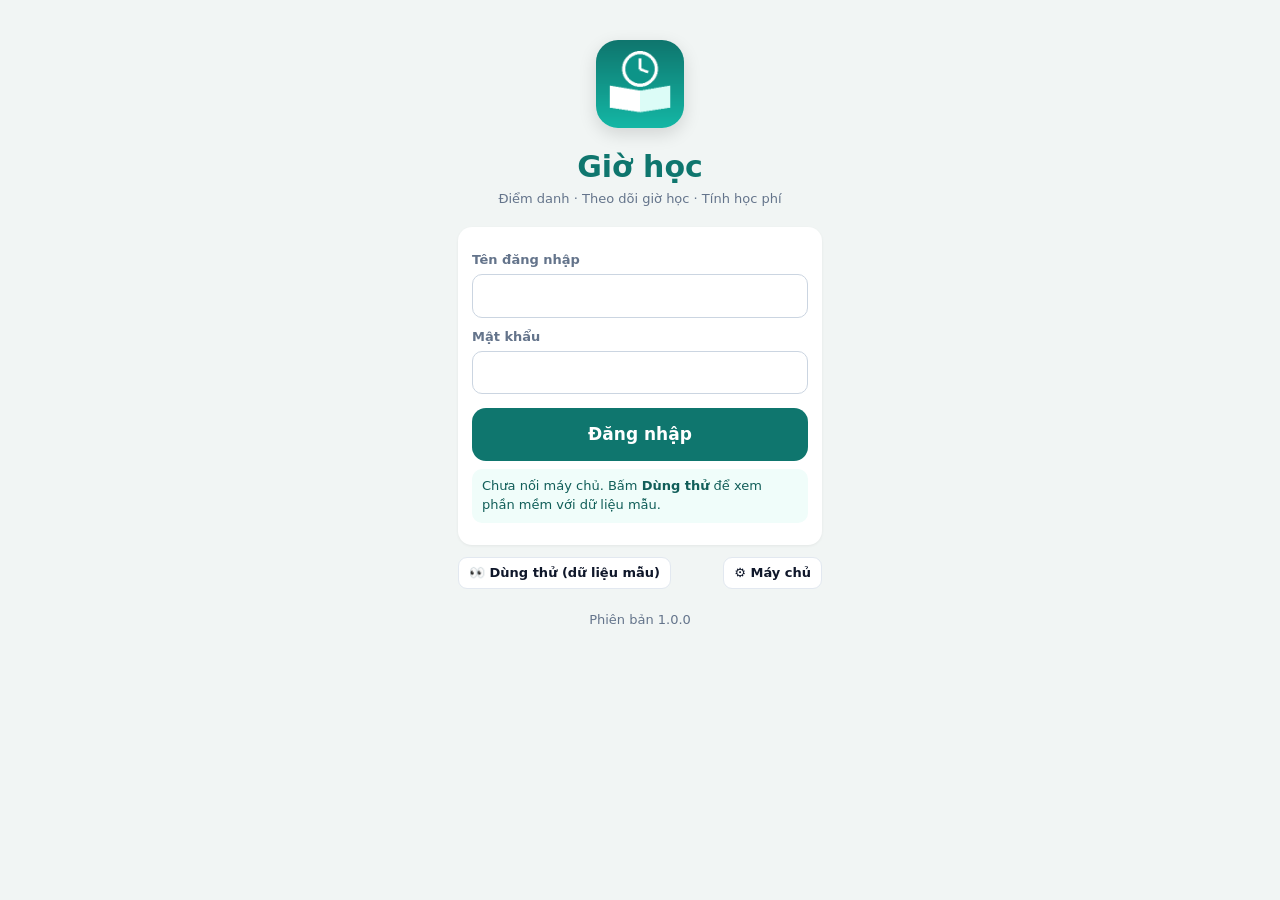
==== web/index.html @ 18c8f938 "Giờ học 1.0: điểm danh, nhật ký, thống kê, học phí, app Android Co-Authored-By: Claude Opus 5.5 <nor" ====
<!DOCTYPE html>
<html lang="vi">
<head>
<meta charset="utf-8">
<meta name="viewport" content="width=device-width,initial-scale=1,viewport-fit=cover">
<meta name="theme-color" content="#0f766e">
<title>Giờ học</title>
<link rel="manifest" href="manifest.webmanifest">
<link rel="icon" href="icons/icon-192.png">
<link rel="apple-touch-icon" href="icons/apple-180.png">
<meta name="apple-mobile-web-app-capable" content="yes">
<link rel="stylesheet" href="app.css">
</head>
<body>
<div id="app"><div class="splash"><img src="icons/icon-192.png" alt=""><div>Đang tải…</div></div></div>
<div id="modal"></div>
<div id="toast"></div>
<div id="print"></div>
<script src="config.js"></script>
<script src="version.js"></script>
<script src="core.js"></script>
<script src="demo.js"></script>
<script src="app.js"></script>
</body>
</html>
---- web/app.css ----
:root{--p:#0f766e;--p2:#14b8a6;--bg:#f1f5f4;--card:#fff;--tx:#0f172a;--mu:#64748b;--bd:#e2e8f0;--ok:#16a34a;--er:#dc2626;--wa:#d97706;--r:14px}
*{box-sizing:border-box;-webkit-tap-highlight-color:transparent}
html,body{margin:0;background:var(--bg);color:var(--tx);font:15px/1.45 system-ui,-apple-system,"Segoe UI",Roboto,Arial,sans-serif}
button,input,select,textarea{font:inherit;color:inherit}
.splash{height:100vh;display:flex;flex-direction:column;align-items:center;justify-content:center;gap:12px;color:var(--mu)}.splash img{width:84px;border-radius:20px}
header{position:sticky;top:0;z-index:5;background:linear-gradient(135deg,var(--p),#0d9488);color:#fff;padding:calc(10px + env(safe-area-inset-top)) 14px 10px;display:flex;align-items:center;gap:10px;box-shadow:0 2px 8px #0002}
header h1{font-size:18px;margin:0;flex:1;white-space:nowrap;overflow:hidden;text-overflow:ellipsis}
header .ib{background:#ffffff22;border:0;color:#fff;border-radius:10px;min-width:38px;height:38px;position:relative;font-size:18px}
header .ib b{position:absolute;top:-4px;right:-4px;background:#ef4444;font-size:11px;border-radius:9px;padding:0 5px;line-height:17px}
main{padding:12px 12px 96px;max-width:860px;margin:auto}
nav{position:fixed;bottom:0;left:0;right:0;z-index:6;background:#fff;border-top:1px solid var(--bd);display:flex;padding-bottom:env(safe-area-inset-bottom)}
nav button{flex:1;border:0;background:none;padding:7px 0 6px;font-size:11.5px;color:var(--mu);display:flex;flex-direction:column;align-items:center;gap:1px}
nav button i{font-style:normal;font-size:21px;line-height:1.2}nav button.on{color:var(--p);font-weight:700}
.card{background:var(--card);border-radius:var(--r);padding:14px;margin-bottom:12px;box-shadow:0 1px 3px #0000000f}
.card h3{margin:0 0 10px;font-size:15.5px;display:flex;align-items:center;gap:8px}
.mu{color:var(--mu);font-size:13px}.sm{font-size:13px}.b{font-weight:700}.r{text-align:right}.c{text-align:center}
.row{display:flex;align-items:center;gap:10px}.row>.f{flex:1;min-width:0}.wrap{flex-wrap:wrap}.gap{gap:6px}
.btn{border:0;border-radius:11px;padding:10px 14px;font-weight:600;background:#e2e8f0;cursor:pointer;display:inline-flex;align-items:center;justify-content:center;gap:6px;white-space:nowrap}
.btn.p{background:var(--p);color:#fff}.btn.ok{background:var(--ok);color:#fff}.btn.er{background:var(--er);color:#fff}.btn.o{background:#fff;border:1px solid var(--bd)}
.btn.big{font-size:17px;padding:14px 18px;border-radius:14px}.btn.w{width:100%}.btn.s{padding:6px 10px;font-size:13px;border-radius:9px}
.btn:disabled{opacity:.55}
.chip{display:inline-block;font-size:12px;padding:2px 8px;border-radius:20px;background:#e2e8f0;font-weight:600;white-space:nowrap}
.st-co_mat{background:#dcfce7;color:#166534}.st-hoc_bu{background:#dbeafe;color:#1e40af}.st-vang_phep{background:#fef3c7;color:#92400e}.st-vang_kp{background:#fee2e2;color:#991b1b}.st-gv_nghi{background:#ede9fe;color:#5b21b6}.st-open{background:#ccfbf1;color:#115e59}
.bar{width:5px;align-self:stretch;border-radius:4px;flex:none}
.live{border:2px solid var(--p2);background:linear-gradient(180deg,#f0fdfa,#fff)}
.timer{font-size:30px;font-weight:800;font-variant-numeric:tabular-nums;color:var(--p)}
.clock{font-size:34px;font-weight:800;font-variant-numeric:tabular-nums}
.item{display:flex;gap:10px;padding:10px 0;border-top:1px solid var(--bd)}.item:first-child{border-top:0}
.kpi{display:grid;grid-template-columns:repeat(2,1fr);gap:10px;margin-bottom:12px}
@media(min-width:640px){.kpi{grid-template-columns:repeat(4,1fr)}}
.kpi div{background:#fff;border-radius:var(--r);padding:12px;box-shadow:0 1px 3px #0000000f}.kpi b{display:block;font-size:21px;color:var(--p)}.kpi span{font-size:12.5px;color:var(--mu)}
.mnav{display:flex;align-items:center;gap:8px;margin-bottom:12px}.mnav b{flex:1;text-align:center;font-size:16px}
.tabs{display:flex;gap:6px;overflow-x:auto;margin-bottom:10px;padding-bottom:2px}.tabs button{border:1px solid var(--bd);background:#fff;border-radius:20px;padding:6px 12px;font-size:13px;white-space:nowrap}.tabs button.on{background:var(--p);color:#fff;border-color:var(--p)}
table{width:100%;border-collapse:collapse;font-size:13.5px}td,th{padding:7px 6px;border-bottom:1px solid var(--bd);text-align:left;vertical-align:top}th{color:var(--mu);font-weight:600;font-size:12.5px}
.tot td{font-weight:700;border-bottom:0}.due{color:var(--er)}.paid{color:var(--ok)}
.cal{display:grid;grid-template-columns:repeat(7,1fr);gap:4px}.cal .h{font-size:11.5px;color:var(--mu);text-align:center}
.cal .d{background:#fff;border-radius:9px;min-height:50px;padding:4px;font-size:12.5px;border:1px solid var(--bd);cursor:pointer}.cal .d.t{border-color:var(--p);border-width:2px}.cal .d.sel{background:#ccfbf1}.cal .d.x{visibility:hidden}
.dots{display:flex;flex-wrap:wrap;gap:2px;margin-top:3px}.dots i{width:8px;height:8px;border-radius:50%;display:block}.dots i.a{opacity:.35;outline:1.5px solid currentColor}
label{display:block;font-size:13px;color:var(--mu);margin:10px 0 4px;font-weight:600}
input,select,textarea{width:100%;border:1px solid #cbd5e1;border-radius:10px;padding:10px;background:#fff}textarea{min-height:64px}
input[type=checkbox]{width:auto;transform:scale(1.25);margin-right:8px}
.chk{display:flex;align-items:center;padding:6px 0;color:var(--tx);font-weight:500;font-size:14.5px;margin:0}
.g2{display:grid;grid-template-columns:1fr 1fr;gap:10px}.g3{display:grid;grid-template-columns:1.3fr 1fr 1fr auto;gap:6px;align-items:center}
#modal .bg{position:fixed;inset:0;background:#0f172a80;z-index:20;display:flex;align-items:flex-end;justify-content:center}
#modal .sh{background:#fff;width:100%;max-width:620px;max-height:92vh;overflow:auto;border-radius:18px 18px 0 0;padding:16px 16px calc(18px + env(safe-area-inset-bottom));animation:up .18s ease-out}
@media(min-width:700px){#modal .bg{align-items:center}#modal .sh{border-radius:18px}}
#modal h2{margin:0 0 6px;font-size:18px;display:flex;align-items:center}#modal h2 span{flex:1}
@keyframes up{from{transform:translateY(40px);opacity:.4}}
#toast{position:fixed;left:50%;bottom:86px;transform:translateX(-50%);z-index:30;display:flex;flex-direction:column;gap:6px;width:min(92vw,460px)}
#toast div{background:#1e293b;color:#fff;padding:11px 14px;border-radius:12px;box-shadow:0 6px 18px #0004;font-size:14px;animation:up .2s}#toast .ok{background:#15803d}#toast .er{background:#b91c1c}
.login{max-width:400px;margin:0 auto;padding:40px 18px}.login .logo{text-align:center;margin-bottom:18px}.login .logo img{width:88px;border-radius:22px;box-shadow:0 6px 18px #0002}
.login h1{margin:10px 0 2px;color:var(--p)}
.empty{text-align:center;color:var(--mu);padding:22px 10px}
.warn{background:#fff7ed;color:#9a3412;border-radius:10px;padding:8px 10px;font-size:13px;margin:8px 0}
.info{background:#f0fdfa;color:#115e59;border-radius:10px;padding:8px 10px;font-size:13px;margin:8px 0}
.list-a>div{padding:12px 4px;border-top:1px solid var(--bd);display:flex;align-items:center;gap:10px;cursor:pointer}.list-a>div:first-child{border-top:0}
.big-money{font-size:24px;font-weight:800}
svg text{font-family:inherit}
.leg{display:flex;flex-wrap:wrap;gap:6px 14px;font-size:12.5px;margin-top:6px}.leg i{display:inline-block;width:10px;height:10px;border-radius:3px;margin-right:5px;vertical-align:-1px}
#print{display:none}
@media print{body>*{display:none!important}#print{display:block!important;padding:10px;font-size:13px}#print table td,#print table th{border:1px solid #999}}
.pr h2{text-align:center;margin:4px 0}.pr .sig{display:flex;justify-content:space-around;margin-top:30px;text-align:center}
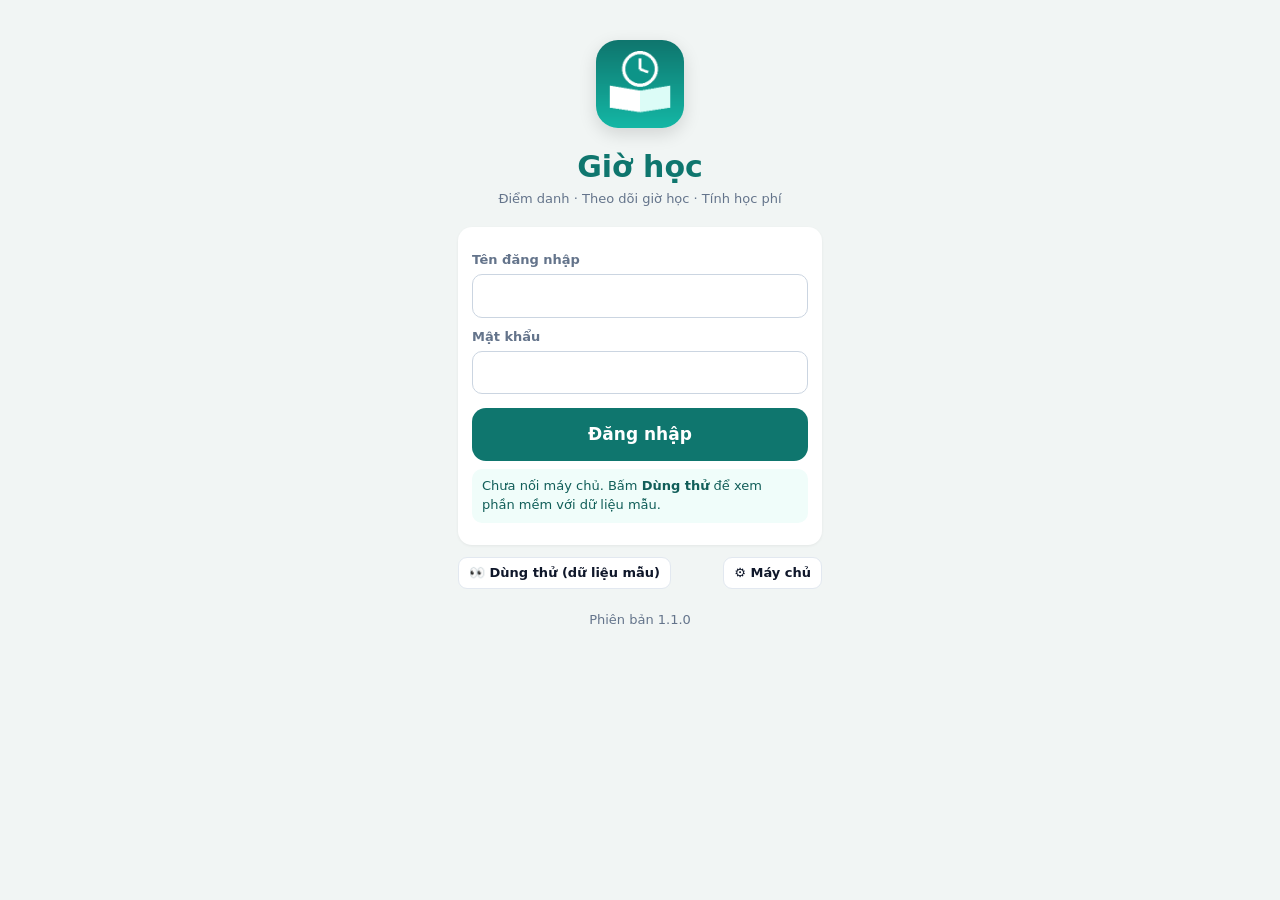
==== commit 58da21f3: "1.1: TKB chính khóa + học thêm, thực đơn, tra cứu vị trí học sinh, cài trên iPhone Co-Authored-By: C" ====
--- a/web/index.html
+++ b/web/index.html
@@ -8,7 +8,7 @@
 <link rel="manifest" href="manifest.webmanifest">
 <link rel="icon" href="icons/icon-192.png">
 <link rel="apple-touch-icon" href="icons/apple-180.png">
-<meta name="apple-mobile-web-app-capable" content="yes">
+<meta name="apple-mobile-web-app-capable" content="yes"><meta name="mobile-web-app-capable" content="yes"><meta name="apple-mobile-web-app-title" content="Giờ học"><meta name="apple-mobile-web-app-status-bar-style" content="black-translucent">
 <link rel="stylesheet" href="app.css">
 </head>
 <body>
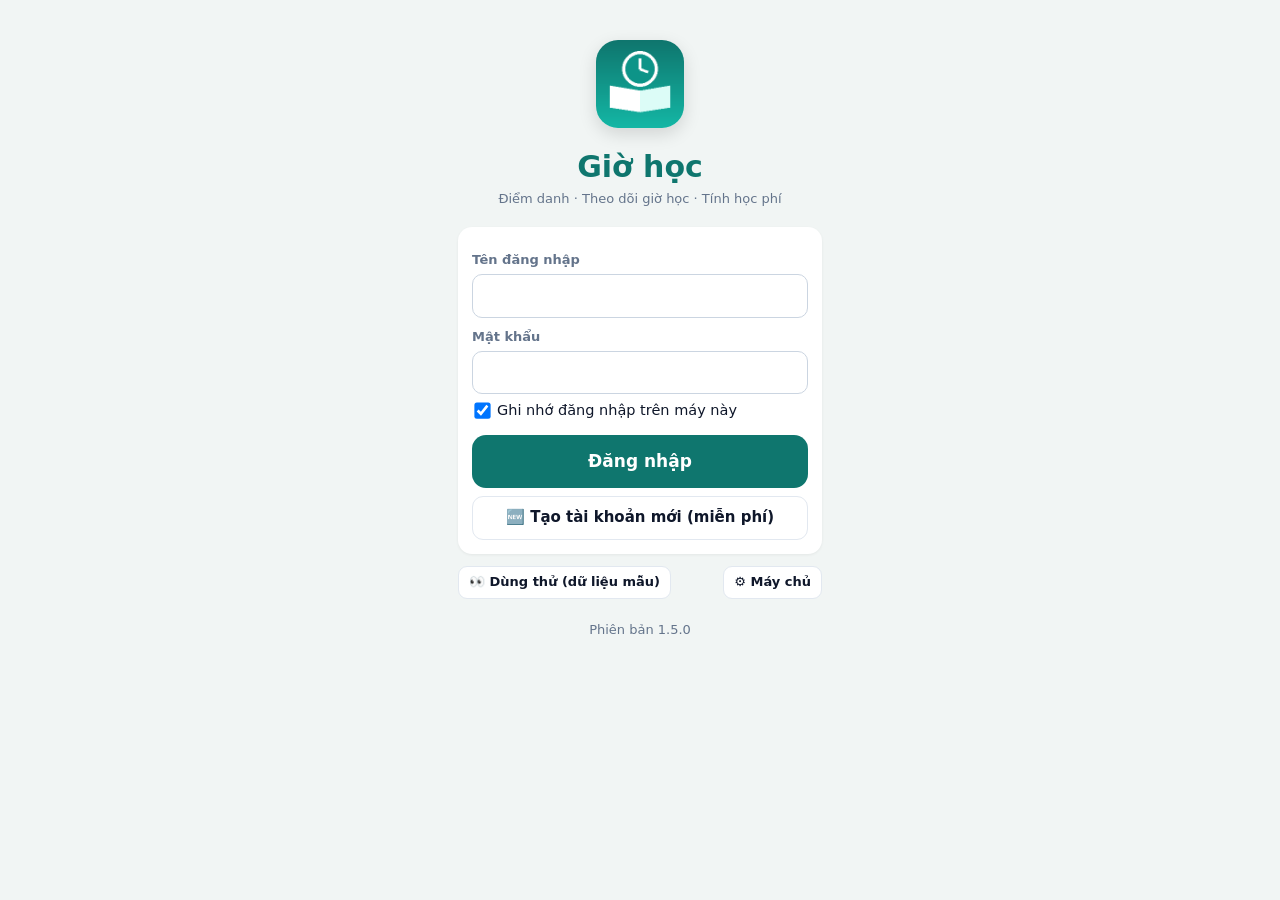
==== commit 1714ebe1: "1.5: mỗi tài khoản 1 kho dữ liệu riêng, tự đăng ký; Thiết lập dạng cây; danh mục môn/thầy cô/món ăn " ====
--- a/web/index.html
+++ b/web/index.html
@@ -21,5 +21,6 @@
 <script src="core.js"></script>
 <script src="demo.js"></script>
 <script src="app.js"></script>
+<script src="setup.js"></script>
 </body>
 </html>
--- a/web/app.css
+++ b/web/app.css
@@ -60,3 +60,10 @@
 #print{display:none}
 @media print{body>*{display:none!important}#print{display:block!important;padding:10px;font-size:13px}#print table td,#print table th{border:1px solid #999}}
 .pr h2{text-align:center;margin:4px 0}.pr .sig{display:flex;justify-content:space-around;margin-top:30px;text-align:center}
+
+.qk{display:flex;flex-wrap:wrap;gap:6px;margin:6px 0}.qk button{border:1px solid var(--bd);background:#fff;border-radius:18px;padding:6px 11px;font-size:13.5px}.qk button.on{background:var(--p);color:#fff;border-color:var(--p)}
+details.card>summary{cursor:pointer;list-style:none;display:flex;align-items:center;gap:8px}details.card>summary::-webkit-details-marker{display:none}
+details.card:not([open])>summary::after{content:'▸';margin-left:auto;color:var(--mu)}details.card[open]>summary::after{content:'▾';margin-left:auto;color:var(--mu)}
+.tree summary{padding-bottom:6px}.tn{display:flex;align-items:center;gap:10px;padding:10px 4px 10px 22px;position:relative;cursor:pointer;border-top:1px solid var(--bd)}
+.tn .tl{position:absolute;left:8px;top:0;bottom:50%;width:10px;border-left:2px solid #cbd5e1;border-bottom:2px solid #cbd5e1;border-bottom-left-radius:6px}
+.tn:hover{background:#f8fafc}
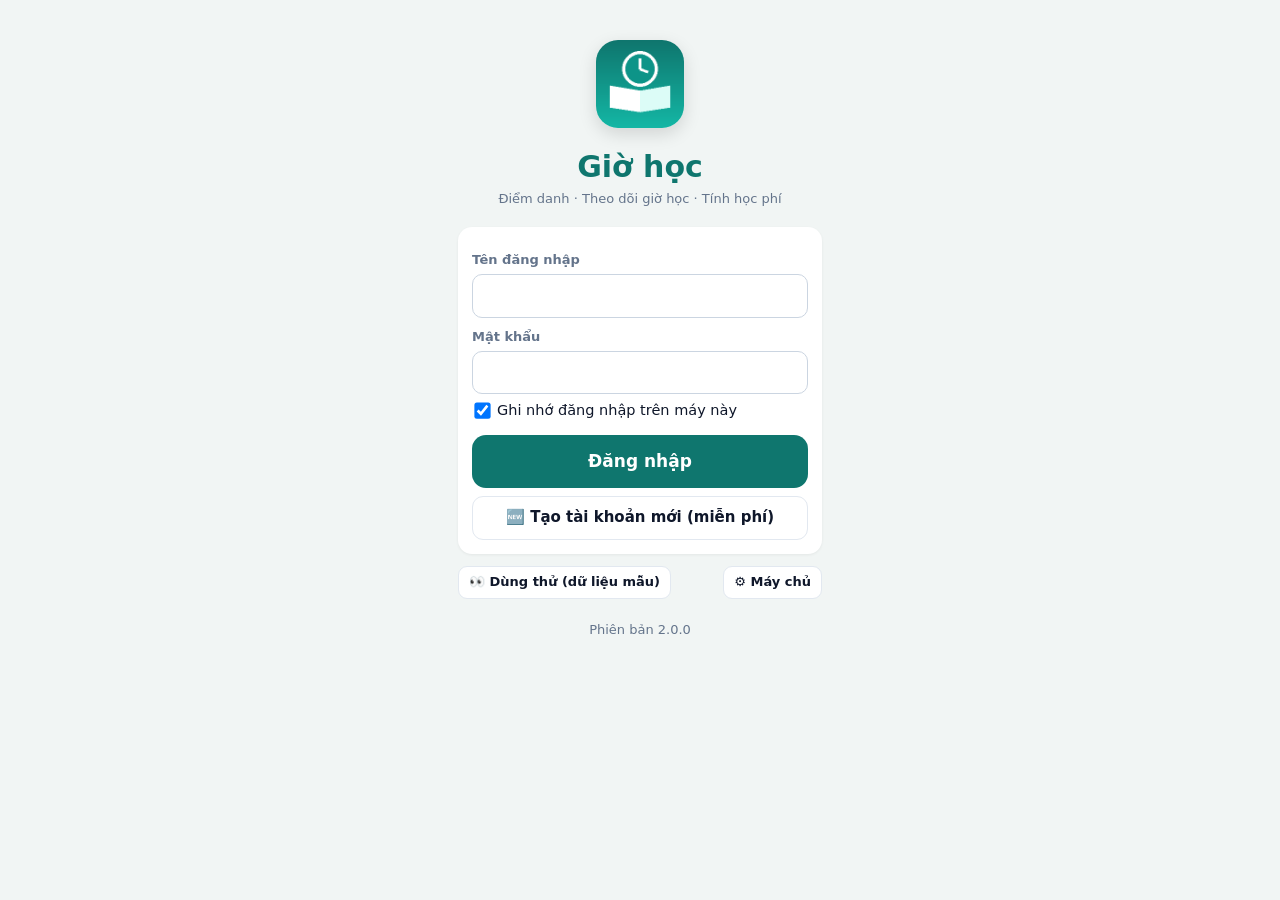
==== commit c451c22f: "2.0: máy chủ có bộ nhớ đệm (nhanh hơn), lưu tạm khi mất mạng, chế độ tối, nút ＋ ghi nhanh, thẻ buổi " ====
--- a/web/index.html
+++ b/web/index.html
@@ -22,5 +22,6 @@
 <script src="demo.js"></script>
 <script src="app.js"></script>
 <script src="setup.js"></script>
+<script src="ux.js"></script>
 </body>
 </html>
--- a/web/app.css
+++ b/web/app.css
@@ -67,3 +67,23 @@
 .tree summary{padding-bottom:6px}.tn{display:flex;align-items:center;gap:10px;padding:10px 4px 10px 22px;position:relative;cursor:pointer;border-top:1px solid var(--bd)}
 .tn .tl{position:absolute;left:8px;top:0;bottom:50%;width:10px;border-left:2px solid #cbd5e1;border-bottom:2px solid #cbd5e1;border-bottom-left-radius:6px}
 .tn:hover{background:#f8fafc}
+
+/* ---- 2.0: hiện đại ---- */
+#v.fade{animation:fd .22s ease-out}@keyframes fd{from{opacity:.3;transform:translateY(6px)}}
+.btn{transition:transform .08s,filter .15s}.btn:active{transform:scale(.96);filter:brightness(.95)}
+.card{transition:box-shadow .2s}
+#fab{position:fixed;right:18px;bottom:calc(78px + env(safe-area-inset-bottom));width:58px;height:58px;border-radius:50%;border:0;background:linear-gradient(135deg,#0f766e,#14b8a6);color:#fff;font-size:30px;box-shadow:0 6px 18px #0f766e66;z-index:7}
+#fab:active{transform:scale(.92)}
+.hero{background:linear-gradient(135deg,#0f766e,#14b8a6);color:#fff}.hero .btn{background:#fff;color:#0f766e}
+.hero.soon{background:linear-gradient(135deg,#ea580c,#f59e0b)}.hero.soon .btn{color:#c2410c}
+nav{backdrop-filter:blur(10px);background:#ffffffee}
+:root[data-theme=dark]{--bg:#0b1513;--card:#13211f;--tx:#e2e8f0;--mu:#94a3b8;--bd:#24403b}
+:root[data-theme=dark] body{background:var(--bg);color:var(--tx)}
+:root[data-theme=dark] .card,:root[data-theme=dark] .kpi div,:root[data-theme=dark] #modal .sh,:root[data-theme=dark] .cal .d,:root[data-theme=dark] .qk button,:root[data-theme=dark] .tabs button,:root[data-theme=dark] .btn.o{background:var(--card);color:var(--tx);border-color:var(--bd)}
+:root[data-theme=dark] nav{background:#0f1c1aee;border-color:var(--bd)}
+:root[data-theme=dark] input,:root[data-theme=dark] select,:root[data-theme=dark] textarea{background:#0f1c1a;color:var(--tx);border-color:#2c4a44}
+:root[data-theme=dark] .btn{background:#1f3330;color:var(--tx)}:root[data-theme=dark] .btn.p,:root[data-theme=dark] .tabs button.on,:root[data-theme=dark] .qk button.on{background:#0d9488;color:#fff}
+:root[data-theme=dark] .btn.ok{background:#15803d;color:#fff}:root[data-theme=dark] .btn.er{background:#b91c1c;color:#fff}
+:root[data-theme=dark] .warn{background:#3b2410;color:#fdba74}:root[data-theme=dark] .info{background:#0f2e2a;color:#5eead4}
+:root[data-theme=dark] .live{background:#102825}:root[data-theme=dark] .chip{filter:brightness(.85)}
+:root[data-theme=dark] .tn:hover{background:#18302c}:root[data-theme=dark] .hero .btn{background:#fff;color:#0f766e}
